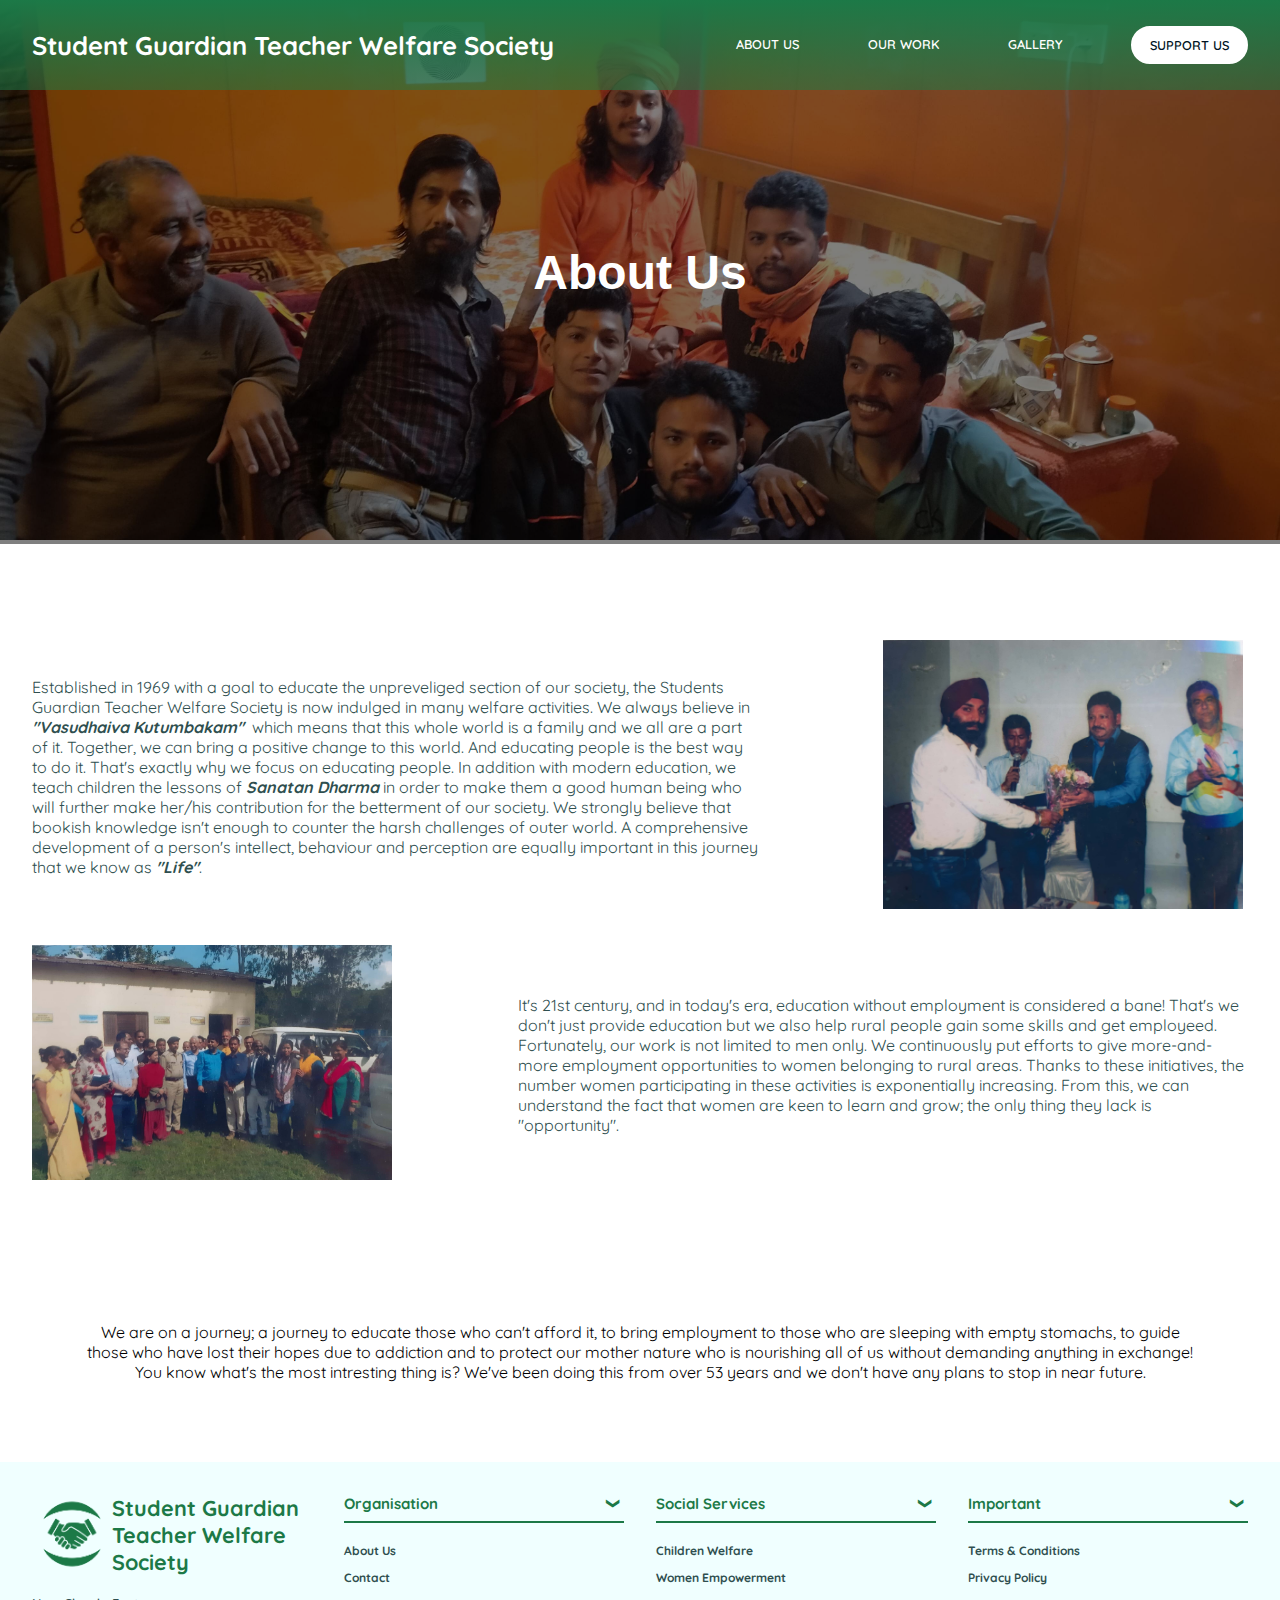
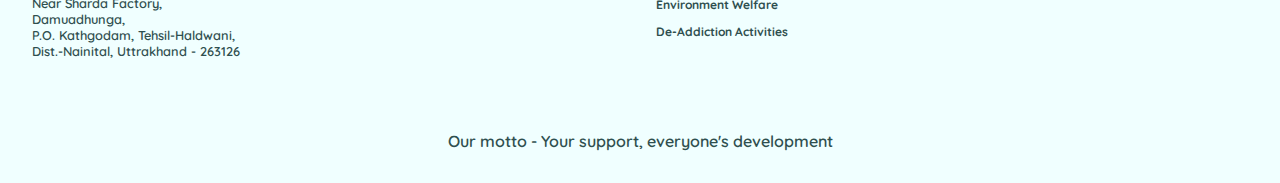
==== about.html @ 862d20c8 "Add files via upload" ====
<!DOCTYPE html>
<html lang="en">
<head>
    <meta charset="UTF-8">
    <meta http-equiv="X-UA-Compatible" content="IE=edge">
    <meta name="viewport" content="width=device-width, initial-scale=1.0">
    <meta name="theme-color" content="#1C7947">
    <title>SGTWS | Gallery</title>

    <link rel="stylesheet" href="css/base.css">
    <link rel="stylesheet" href="css/about.css">

</head>
<body>
    <header id="navbar">
        <nav>
            <a href="/" class="nav-logo"><h1>Student Guardian Teacher Welfare Society</h1></a>
            <div class="right-menu" id="right-menu">
                <a href="#" class="menu-link">
                    <p>about us</p>
                    <div class="color-strip"></div>
                </a>
                <a href="index.html#our-work" class="menu-link">
                    <p>our work</p>
                    <div class="color-strip"></div>
                </a>
                <a href="gallery.html" class="menu-link">
                    <p>gallery</p>
                    <div class="color-strip"></div>
                </a>
                <a href="" class="menu-btn donate">
                    <p>support us</p>
                </a>
            </div>
        </nav>
    </header>
    <svg id="menu" onclick="toggleMenu()" xmlns="http://www.w3.org/2000/svg" viewBox="0 0 16 28" class="icon line" width="32" height="32"><path id="menu-stroke" class="menu-stroke" d="M9,18H21M3,12H21M3,6H15" style="stroke-linecap: round; stroke-linejoin: round; stroke-width: 2;"></path></svg>

    <section class="other-hero" id="hero">
        <img src="img/7.jpg" class="other-hero-bg">
        <div class="other-hero-container">
            <div class="other-content">
                <h1 class="hero-title">About Us</h1>
            </div>
        </div>
    </section>

    <section class="about-section">
        <div class="about-wrapper row">
            <div class="about-content">
                <p>
                    Established in 1969 with a goal to educate the unpreveliged section of our society, the Students Guardian Teacher Welfare Society is now indulged in many welfare activities.
                    We always believe in <i><strong>"Vasudhaiva Kutumbakam"</strong></i>&nbsp; which means that this whole world is a family and we all are a part of it.
                    Together, we can bring a positive change to this world. And educating people is the best way to do it. That's exactly why we focus on educating people.
                    In addition with modern education, we teach children the lessons of <i><strong>Sanatan Dharma</strong></i> in order to make them a good human being who will further make her/his contribution for the betterment of our society.
                    We strongly believe that bookish knowledge isn't enough to counter the harsh challenges of outer world. A comprehensive development of a person's intellect, behaviour and perception are equally important in this journey that we know as <i><strong>"Life"</strong></i>.
                </p>
            </div>
            <div class="about-img">
                <img src="img/1.jpg" class="about-img">
            </div>
        </div>
        <div class="about-wrapper row-reversed">
            <div class="about-content">
                <p>
                    It's 21st century, and in today's era, education without employment is considered a bane! That's we don't just provide education but we also help rural people gain some skills and get employeed.
                    Fortunately, our work is not limited to men only. We continuously put efforts to give more-and-more employment opportunities to women belonging to rural areas.
                    Thanks to these initiatives, the number women participating in these activities is exponentially increasing. From this, we can understand the fact that women are keen to learn and grow; the only thing they lack is "opportunity".
                </p>
            </div>
            <div class="about-img">
                <img src="img/4.jpg" class="about-img">
            </div>
        </div>
        <div class="full-width-content">
            <p>
                We are on a journey; a journey to educate those who can't afford it, to bring employment to those who are sleeping with empty stomachs, to guide those who have lost their hopes due to addiction and to protect our mother nature who is nourishing all of us without demanding anything in exchange!
                You know what's the most intresting thing is? We've been doing this from over 53 years and we don't have any plans to stop in near future.
            </p>
        </div>
    </section>

    <!-- Footer Starts Here -->
    <footer>
        <div class="footer-row">
            <div class="footer-column branding-column">
                <div class="footer-branding">
                    <img src="img/sgtwslogo.png" alt="SGTWS" class="footer-logo">
                    <h2 class="brand-name logo-font">Student Guardian Teacher Welfare Society</h2>
                </div>
                <br>
                <p class="footer-desc">
                    Near Sharda Factory, Damuadhunga,<br>
                    P.O. Kathgodam, Tehsil-Haldwani,<br>
                    Dist.-Nainital, Uttrakhand - 263126
                </p>
            </div>
            <div class="footer-column">
                <div class="footer-heading"><h3>Organisation</h3><h4 class="down-arrow">&#x276E;</h4></div>
                <a href="#" class="footer-link">About Us</a>
                <a href="#" class="footer-link"">Contact</a>
            </div>
            <div class="footer-column">
                <div class="footer-heading"><h3>Social Services</h3><h4 class="down-arrow">&#x276E;</h4></div>
                <a href="#" class="footer-link">Children Welfare</a>
                <a href="#" class="footer-link">Women Empowerment</a>
                <a href="#" class="footer-link">Environment Welfare</a>
                <a href="#" class="footer-link">De-Addiction Activities</a>
            </div>
            <div class="footer-column">
                <div class="footer-heading"><h3>Important</h3><h4 class="down-arrow">&#x276E;</h4></div>
                <a href="#" class="footer-link">Terms & Conditions</a>
                <a href="#" class="footer-link">Privacy Policy</a>
            </div>
        </div>
        <br>
        <br>
        <div class="footer-row">
            <div class="social">
                <p>Our motto - Your support, everyone's development</p>
            </div>
        </div>
    </footer>

    <script src="js/navbar.js"></script>
</body>
</html>
---- css/base.css ----
@import url('https://fonts.googleapis.com/css2?family=Quicksand:wght@400;600;700&display=swap');

:root{
    --primcolor: #1C7947;
    --footercolor: #0F0E0E;
}

*, ::after, ::before{
    margin: 0;
    padding: 0;
    box-sizing: border-box;
}

html{
    scroll-behavior: smooth;
}

body{
    min-height: 100vh;
    font-family: 'Quicksand', sans-serif;
    background: #FFF;
}

section{
    position: relative;
    min-height: 100vh;
}
a{
    text-decoration: none;
}


.white-heading{
    color: #FFF !important;
}
.white-heading-bar{
    background: #FFF !important;
}
.main-heading{
    position: relative;
    margin-top: 2rem;
    width: 100%;
    height: auto;
    padding: 0 2rem;
    font-size: 2.5rem;
    color: var(--primcolor);
}
.main-heading-bar{
    margin-top: .5rem;
    width: 72px;
    height: 8px;
    background-color: var(--primcolor);
}



.other-hero{
    position: relative;
    top: 0;
    width: 100%;
    min-height: 60vh;
}
.other-hero-bg{
    position: relative;
    top: 0;
    width: 100%;
    height: 60vh;
    object-fit: cover;
    object-position: center;
}

.other-hero-container{
    position: absolute;
    top: 0;
    padding: 0 2.5%;
    width: 100%;
    height: 100%;
    background: rgba(0,0,0,0.5);
    color: #FFF;
    display: flex;
    flex-direction: column;
    align-items: center;
    justify-content: center;
}
.other-hero-content{
    position: relative;
    width: 100%;
    height: auto;
    display: flex;
    flex-direction: column;
    align-items: center;
    justify-content: center;
}



header{
    position: absolute;
    top: 0;
    left: 0;
    width: 100%;
    height: 10vh;
    padding: 1rem 2rem;
    background: linear-gradient(180deg, #1C7947, #1c794788);
    z-index: 50;
}
nav{
    position: relative;
    width: 100%;
    height: 100%;
    display: flex;
    flex-direction: row;
    align-items: center;
    justify-content: space-between;
}

.right-menu{
    position: relative;
    width: 40vw;
    display: flex;
    flex-direction: row;
    align-items: center;
    justify-content: space-between;
}

.nav-logo{
    font-size: .8rem;
    color: #FFF;
}


@media (min-width:768px) {
    #menu{
        display: none;
    }
}

.menu-link, .menu-btn{
    color: #FFF;
    font-size: .8rem;
    text-transform: uppercase;
    font-weight: 600;
    transition: all .3s ease-in-out;
}

.menu-link{
    display: flex;
    flex-direction: column;
    align-items: center;
    justify-content: center;
}
.color-strip{
    position: relative;
    top: 5px;
    width: 0%;
    height: 3px;
    background: #FFF;
    transition: width .3s ease-in-out;
}
.menu-link:hover .color-strip{
    width: 100%;
}

.menu-btns{
    position: relative;
    width: 60%;
    display: flex;
    flex-direction: row;
    align-items: center;
    justify-content: space-between;
}
.menu-btn{
    position: relative;
    padding: .5rem 1rem;
    border-radius: 24px;
    transition: all .3s ease;
}
.donate{
    border: 3px solid #FFF;
    background-color: #FFF;
    color: #001424;
}
.donate:hover{
    background-color: transparent;
    color: #FFF;
}



.hero-title{
    font-family: 'Lexend Deca', sans-serif;
    font-size: 3rem;
}
.hero-desc{
    max-width: 80%;
    margin-top: 1rem;
    font-size: 1.2rem;
}




/* Footer Styling Starts Here */

footer{
    position: relative;
    margin-top: auto;
    padding: 2rem 1rem 0;
    background: azure;
    display: flex;
    flex-direction: column;
    align-items: flex-start;
    justify-content: space-between;
    font-weight: 600;
}
.footer-row{
    position: relative;
    width: 100%;
    height: auto;
    padding-bottom: 2rem;
    display: flex;
    flex-direction: row;
    align-items: flex-start;
    justify-content: space-evenly;
}
.footer-column{
    position: relative;
    width: 100%;
    height: auto;
    margin: 0 1rem;
    display: flex;
    flex-direction: column;
    align-items: flex-start;
    justify-content: space-evenly;
}
.footer-heading{
    position: relative;
    margin-bottom: .5rem;
    width: 100%;
    padding-right: .5rem;
    padding-bottom: .5rem;
    border-bottom: 2px solid var(--primcolor);
    color: var(--primcolor);
    font-size: .8rem;
    display: flex;
    flex-direction: row;
    align-items: center;
    justify-content: space-between;
    transition: all .5s ease;
}
.down-arrow{
    transform: rotateZ(-90deg);
    transition: all .5s ease;
}
.footer-link{
    position: relative;
    margin-top: 0.75rem;
    width: 100%;
    font-size: .75rem;
    font-weight: 700;
    color: darkslategray;
    transition: all .3s ease;
}
.footer-link:hover{
    color: var(--primcolor);
}

.footer-branding{
    position: relative;
    width: 100%;
    display: flex;
    flex-direction: row;
    align-items: center;
    justify-content: space-between;
    font-size: .9rem;
    color: var(--primcolor);
}
.footer-logo{
    position: relative;
    width: auto;
    height: 80px;
}
.footer-desc{
    max-width: 80%;
    font-size: .8rem;
    color: darkslategray;
}

.social-heading{
    min-width: 100px;
    color: #FFF;
}
.social{
    position: relative;
    width: 100%;
    color: darkslategray;
    display: flex;
    flex-direction: row;
    align-items: center;
    justify-content: center;
}
.social p{
    text-align: center;
    align-self: center;
}






@media (max-width: 768px) {

    .main-heading{
        margin-top: 2rem;
        font-size: 1.8rem;
    }
    .main-heading-bar{
        width: 64px;
        height: 8px;
    }

    
    .other-hero{
        top: 2.5vh;
        min-height: 40vh;
    }
    .other-hero-bg{
        height: 40vh;
    }


    #navbar{
        background-color: var(--primcolor);
        height: 10vh;
        padding: .5rem 1rem 2rem;
        overflow-y: hidden;
        transition: all .5s ease-in-out;
    }
    nav{
        flex-direction: column;
    }
    .nav-logo{
        position: relative;
        max-width: 80%;
        align-self: flex-start;
        height: auto;
        display: grid;
        place-content: center;
        font-size: .8rem;
    }
    .right-menu{
        margin-top: 2.5rem;
    }
    .right-menu, .nav-logo{
        width: 100%;
        flex-direction: column;
        align-items: flex-start;
    }
    #menu{
        display: unset;
    }
    #menu{
        position: absolute;
        top: 1.25rem;
        right: 1rem;
        width: 40px;
        height: 38px;
        background: var(--primcolor);
        stroke: #FFF;
        z-index: 50;
        transition: all .3s ease;
    }
    .menu-stroke{
        stroke: #FFF;
    }
    #menu:hover .menu-stroke{
        stroke: #000;
    }
    .menu-link{
        margin-bottom: 1rem;
    }
    .menu-link, .menu-btn{
        font-size: .9rem;
    }
    .menu-btns{
        width: 100%;
    }


    .footer-row{
        flex-direction: column;
    }
    .branding-column{
        width: 90% !important;
    }
    .footer-column{
        width: 90%;
        margin-bottom: 2rem;
    }
    .footer-desc{
        max-width: 100%;
    }
}
---- css/about.css ----
.about-section{
    position: relative;
    padding: 4rem 2rem;
}

.about-wrapper{
    position: relative;
    margin-top: 2rem;
    width: 100%;
    height: auto;
    display: flex;
    align-items: center;
    justify-content: space-between;
    flex-wrap: wrap;
}
.row{
    flex-direction: row;
}
.row-reversed{
    flex-direction: row-reverse;
}

.about-content{
    position: relative;
    width: 60%;
    height: 100%;
    color: darkslategray;
}
.about-img{
    position: relative;
    width: 30%;
    height: inherit;
}
.about-img img{
    position: relative;
    width: 360px;
    height: auto;
}

.full-width-content{
    position: relative;
    margin-top: 10%;
    padding: 1rem 3rem;
    text-align: center;
}
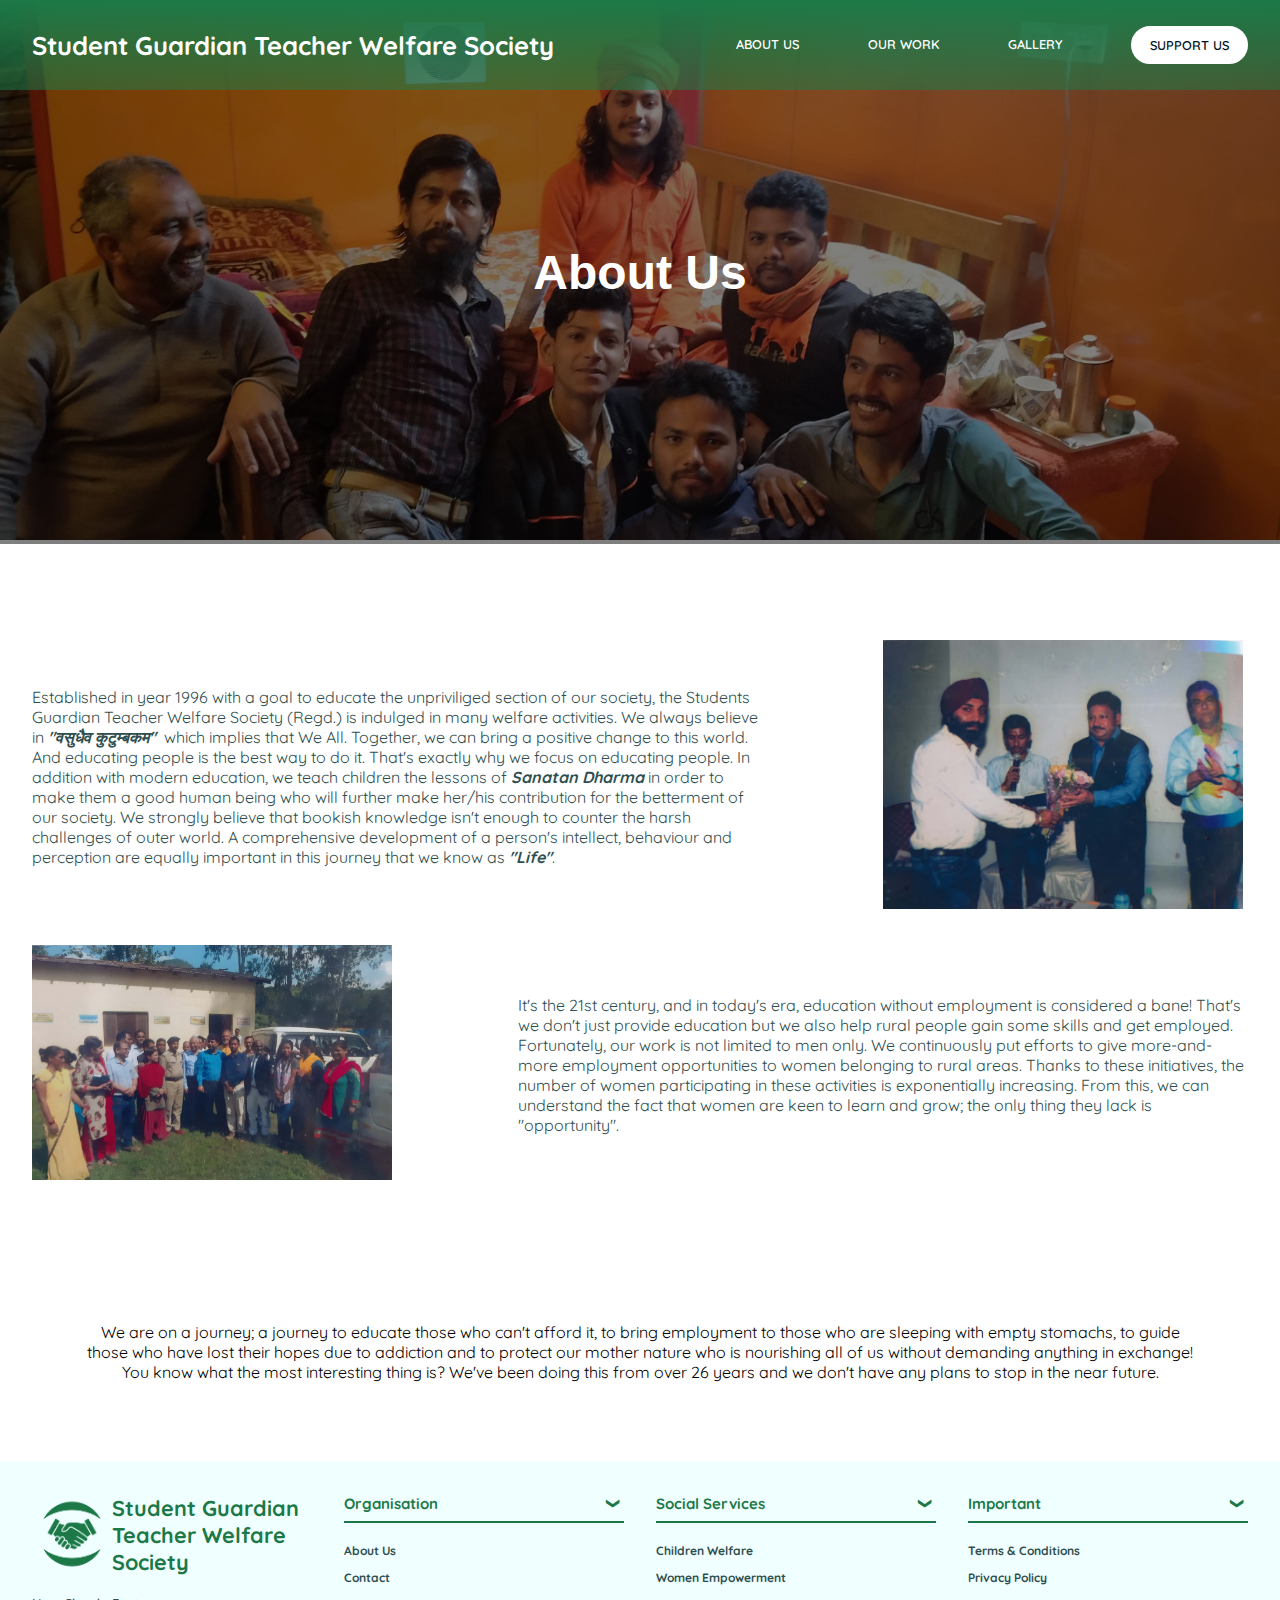
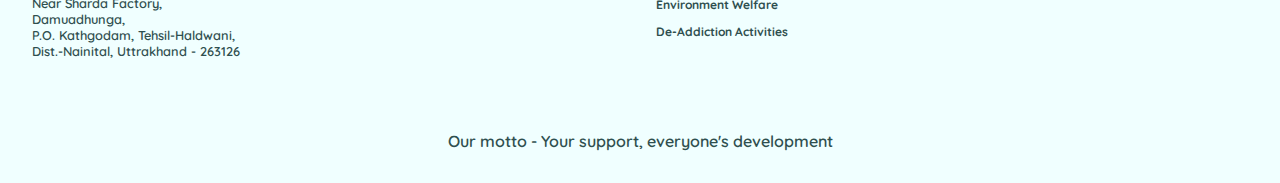
==== commit 471e35e7: "Add files via upload" ====
--- a/about.html
+++ b/about.html
@@ -14,7 +14,7 @@
 <body>
     <header id="navbar">
         <nav>
-            <a href="/" class="nav-logo"><h1>Student Guardian Teacher Welfare Society</h1></a>
+            <a href="index.html" class="nav-logo"><h1>Student Guardian Teacher Welfare Society</h1></a>
             <div class="right-menu" id="right-menu">
                 <a href="#" class="menu-link">
                     <p>about us</p>
@@ -49,8 +49,8 @@
         <div class="about-wrapper row">
             <div class="about-content">
                 <p>
-                    Established in 1969 with a goal to educate the unpreveliged section of our society, the Students Guardian Teacher Welfare Society is now indulged in many welfare activities.
-                    We always believe in <i><strong>"Vasudhaiva Kutumbakam"</strong></i>&nbsp; which means that this whole world is a family and we all are a part of it.
+                    Established in year 1996 with a goal to educate the unpriviliged section of our society, the Students Guardian Teacher Welfare Society (Regd.) is indulged in many welfare activities.
+                    We always believe in <i><strong>"वसुधैव कुटुम्बकम"</strong></i>&nbsp; which implies that We All.
                     Together, we can bring a positive change to this world. And educating people is the best way to do it. That's exactly why we focus on educating people.
                     In addition with modern education, we teach children the lessons of <i><strong>Sanatan Dharma</strong></i> in order to make them a good human being who will further make her/his contribution for the betterment of our society.
                     We strongly believe that bookish knowledge isn't enough to counter the harsh challenges of outer world. A comprehensive development of a person's intellect, behaviour and perception are equally important in this journey that we know as <i><strong>"Life"</strong></i>.
@@ -63,9 +63,9 @@
         <div class="about-wrapper row-reversed">
             <div class="about-content">
                 <p>
-                    It's 21st century, and in today's era, education without employment is considered a bane! That's we don't just provide education but we also help rural people gain some skills and get employeed.
+                    It's the 21st century, and in today's era, education without employment is considered a bane! That's we don't just provide education but we also help rural people gain some skills and get employed.
                     Fortunately, our work is not limited to men only. We continuously put efforts to give more-and-more employment opportunities to women belonging to rural areas.
-                    Thanks to these initiatives, the number women participating in these activities is exponentially increasing. From this, we can understand the fact that women are keen to learn and grow; the only thing they lack is "opportunity".
+                    Thanks to these initiatives, the number of women participating in these activities is exponentially increasing. From this, we can understand the fact that women are keen to learn and grow; the only thing they lack is "opportunity".
                 </p>
             </div>
             <div class="about-img">
@@ -75,7 +75,7 @@
         <div class="full-width-content">
             <p>
                 We are on a journey; a journey to educate those who can't afford it, to bring employment to those who are sleeping with empty stomachs, to guide those who have lost their hopes due to addiction and to protect our mother nature who is nourishing all of us without demanding anything in exchange!
-                You know what's the most intresting thing is? We've been doing this from over 53 years and we don't have any plans to stop in near future.
+                You know what the most interesting thing is? We've been doing this from over 26 years and we don't have any plans to stop in the near future.
             </p>
         </div>
     </section>
--- a/css/about.css
+++ b/css/about.css
@@ -42,4 +42,24 @@
     margin-top: 10%;
     padding: 1rem 3rem;
     text-align: center;
+}
+
+@media (max-width: 768px) {
+    .about-wrapper{
+        flex-direction: column;
+        align-items: center;
+        justify-content: center;
+    }
+    .about-content, .about-img{
+        width: 100%;
+        height: auto;
+    }
+    .about-img{
+        margin-top: 1rem;
+    }
+
+    .full-width-content{
+        padding: 1rem;
+        text-align: left;
+    }
 }